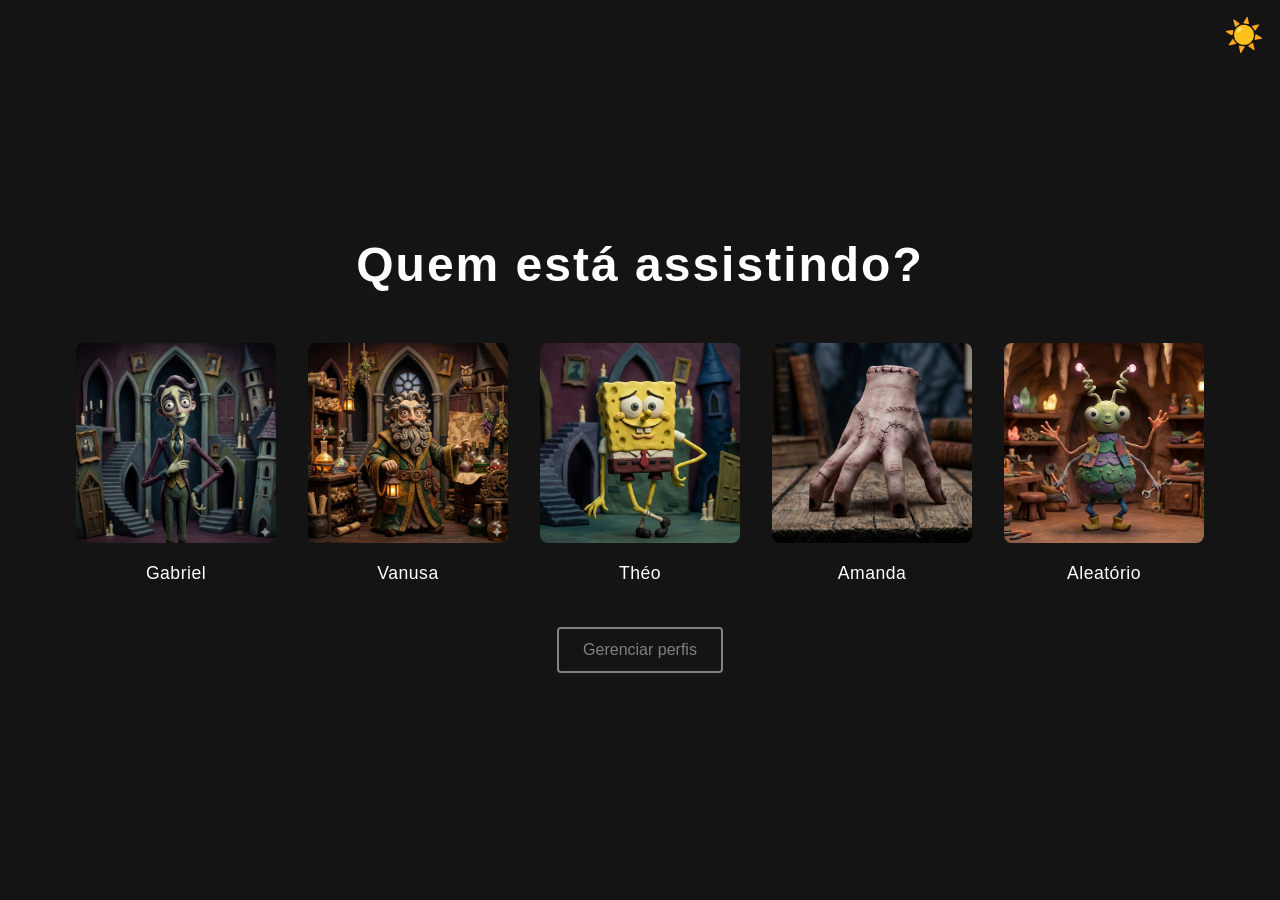
==== index.html @ 3ff797e9 ":rocket: First Commit" ====
<!DOCTYPE html>
<html lang="pt-br">

<head>
    <meta charset="UTF-8">
    <meta name="viewport" content="width=device-width, initial-scale=1.0">
    <meta name="description" content="Selecione um perfil para continuar assistindo na Netflix">
    <title>Netflix</title>
    <link rel="icon" type="image/x-icon" href="https://assets.nflxext.com/us/ffe/siteui/common/icons/nficon2016.ico">
    <link rel="stylesheet" href="style.css">
</head>

<body>
    <main>
        <button id="theme-toggle" onclick="toggleTheme()"
            style="position:absolute;top:1rem;right:1rem;z-index:10;background:none;border:none;font-size:2rem;cursor:pointer"
            aria-label="Alternar tema"></button>
        <h1>Quem está assistindo?</h1>

        <section aria-label="Perfis disponíveis">
            <nav class="profiles" aria-label="Lista de perfis">
                <ul>
                    <li>
                        <a href="#" class="profile">
                            <figure>
                                <img src="assets/perfil-1.png"
                                    alt="Homem magro e pálido, vestido com um traje formal roxo e colete dourado, em pé dentro de um castelo gótico em miniatura, cercado por escadarias, janelas em arco e velas.">
                                <figcaption>Gabriel</figcaption>
                            </figure>
                        </a>
                    </li>
                    <li>
                        <a href="#" class="profile">
                            <figure>
                                <img src="assets/perfil-2.jpg"
                                    alt="Mago em seu laboratório, cercado por pergaminhos, poções e um mapa do mundo, em um estilo de animação stop-motion.">
                                <figcaption>Vanusa</figcaption>
                            </figure>
                        </a>
                    </li>
                    <li>
                        <a href="#" class="profile">
                            <figure>
                                <img src="assets/perfil-3.jpg" alt="Perfil 3">
                                <figcaption>Théo</figcaption>
                            </figure>
                        </a>
                    </li>
                    <li>
                        <a href="#" class="profile">
                            <figure>
                                <img src="assets/perfil-4.jpg" alt="Perfil 3">
                                <figcaption>Amanda</figcaption>
                            </figure>
                        </a>
                    </li>
                    <li>
                        <a href="#" class="profile">
                            <figure>
                                <img src="assets/perfil-5.jpg" alt="Perfil 3">
                                <figcaption>Aleatório</figcaption>
                            </figure>
                        </a>
                    </li>
                </ul>
            </nav>

        </section>
        <a href="gerenciar-perfis.html">
            <button class="manage-profiles">Gerenciar perfis</button>
        </a>
    </main>

    <script src="theme.js"></script>

</body>

</html>
---- style.css ----
/* RESET GLOBAL - Remove espaçamentos padrão do navegador */
* {
    margin: 0;
    /* Remove margem padrão de todos os elementos */
    padding: 0;
    /* Remove preenchimento padrão de todos os elementos */
    box-sizing: border-box;
    /* Inclui border e padding na largura/altura total */
}

/* VARIÁVEIS DE COR - Define cores reutilizáveis em toda a aplicação */
:root {
    --primary-black: #141414;
    /* Cor de fundo principal (preto Netflix) */
    --color-button: #000000;
    /* Cor de destaque para botões (vermelho Netflix) */
    --netflix-red: #E50914;
    /* Cor de destaque (vermelho Netflix) */
    --light-gray: #808080;
    /* Cor de texto secundário (cinza claro) */
    --white: #ffffff;
    /* Cor de texto principal (branco) */
}

/* HTML - Configurações de suavidade na navegação */
html {
    scroll-behavior: smooth;
    /* Rolagem suave em âncoras e navegação */
}

/* BODY - Estilos globais do corpo da página */
body {
    background-color: var(--primary-black);
    /* Define fundo preto Netflix */
    color: var(--white);
    /* Define cor de texto padrão como branco */
    font-family: -apple-system, BlinkMacSystemFont, 'Segoe UI', 'Helvetica Neue', sans-serif;
    /* Fonte do sistema (sem carregar arquivo externo) */
    font-size: 16px;
    /* Tamanho de fonte padrão */
    line-height: 1.6;
    /* Espaçamento entre linhas para melhor legibilidade */
}

/* MAIN - Container principal que centraliza o conteúdo na tela */
main {
    display: flex;
    /* Usa Flexbox para alinhar filhos */
    flex-direction: column;
    /* Empilha os filhos verticalmente */
    align-items: center;
    /* Centraliza na horizontal */
    justify-content: center;
    /* Centraliza na vertical */
    min-height: 100vh;
    /* Altura mínima de 100% da viewport */
    padding: 20px;
    /* Espaçamento interno */
}



/* H1 DO HEADER - Título principal da página */
h1 {
    font-size: 3rem;
    /* Tamanho grande para destaque (48px) */
    font-weight: 700;
    /* Peso da fonte (negrito) */
    letter-spacing: 2px;
    /* Espaçamento entre letras */
    color: var(--white);
    /* Cor branca para contraste */
}

/* SECTION - Seção que envolve a lista de perfis */
section [aria-label="Perfis disponíveis"] {
    width: 100%; /* Ocupa toda a largura disponível */
    max-width: 1200px; /* Limita a largura máxima */
    display: flex; /* Usa Flexbox para layout */
    justify-content: center; /* Centraliza os itens horizontalmente */
}


nav.profiles {
    display: flex;
    /* Usa Flexbox para layout horizontal */
    flex-wrap: wrap;
    /* Permite quebra de linha em telas menores */
    justify-content: center;
    /* Centraliza os itens horizontalmente */
    align-items: flex-start;
    /* Alinha ao topo dos cards */
    gap: 40px;
    /* Espaçamento entre os itens */
    margin-top: 40px;
    /* Margem superior para não sobrepor o header */
}


/* REMOVE MARCADORES DE LISTA - Retira bullet dots de listas de perfis */
ul {
    list-style: none;
    /* Remove o ponto dos itens da lista */
    padding: 0;
    /* Remove o padding padrão */
    margin: 0;
    /* Remove a margem padrão */
    display: flex;
    /* Usa flexbox para os itens */
    flex-wrap: wrap;
    /* Permite que os itens quebrem para a próxima linha */
    justify-content: center;
    /* Centraliza os itens */
    gap: 2rem;
    /* Espaço entre os itens */
}

/* PERFIL EM FLEX - Controle de largura para desktop/tablet */
.profile {
    flex: 0 1 220px;
    /* Largura base e permite encolher em telas menores */
    max-width: 220px;
    /* Limita largura máxima */
}

/* PROFILE - Cada card de perfil individual */
.profile {
    display: flex; /* Usa Flexbox */
    flex-direction: column; /* Empilha conteúdo verticalmente */
    align-items: center; /* Centraliza horizontalmente */
    text-decoration: none; /* Remove sublinhado padrão de links */
    cursor: pointer; /* Muda cursor para indicar que é clicável */
    transition: transform 0.3s ease, filter 0.3s ease; /* Anima transformações e filtros suavemente */
    text-align: center; /* Centraliza texto */
    color: var(--white); /* Cor do texto branco */
}

figure {
    margin: 0;
    /* Remove margem padrão */
    display: flex;
    /* Usa flexbox */
    flex-direction: column;
    /* Organiza em coluna */
    align-items: center;
    /* Centraliza itens */
}

img {
    width: 200px; /* Largura fixa da imagem */
    height: 200px; /* Altura fixa da imagem */
    border-radius: 8px; /* Bordas arredondadas */
    object-fit: cover; /* Mantém proporção da imagem */
    margin-bottom: 0.5rem; /* Espaço abaixo da imagem */
    background: #222; /* Cor de fundo da imagem */
    display: block; /* Exibe como bloco */
    border: 1px transparent; /* Borda inicial invisível */
}

img:hover {
    border: 4px solid #fff; /* Borda branca ao passar o mouse */
}

figcaption {
    font-size: 1.1rem; /* Tamanho da fonte da legenda */
    font-weight: 500; /* Peso da fonte */
    margin-top: 0.5rem; /* Espaço acima da legenda */
    letter-spacing: 0.5px; /* Espaçamento entre letras */
}
/* MANAGE-PROFILES - Estilos para o botão "Gerenciar perfis" */
.manage-profiles {
    margin-top: 40px;
    /* Espaçamento acima do botão */
    padding: 12px 24px;
    /* Preenchimento interno (12px vertical, 24px horizontal) */
    font-size: 1rem;
    /* Tamanho da fonte (16px) */
    font-weight: 500;
    /* Peso médio da fonte */
    color: var(--light-gray);
    /* Cor cinza por padrão */
    border: 2px solid var(--light-gray);
    /* Borda cinza clara */
    border-radius: 4px;
    /* Cantos arredondados */
    background-color: transparent;
    /* Fundo transparente */
    cursor: pointer;
    /* Muda cursor para indicar que é clicável */
    transition: color 0.3s ease, border-color 0.3s ease;
    /* Anima mudanças de cor e borda */
}

.manage-profiles:hover {
    color: var(--white);
    /* Cor do texto muda para preto */
    border-color: var(--white);
    /* Borda permanece cinza claro */
}

/* Light mode */
body.light-mode {
    background: #f5f5f5;
    /* Cor de fundo clara */
    color: #222; /* Cor do texto escura */
}

.light-mode h1 {
    color: #222;
    /* Título escuro */
}
.light-mode .profile {
    color: #222;
    /* Links escuros */
}

.light-mode img {
    background: #eee;
    /* Fundo claro para imagens */
    border: 1px solid #ccc; /* Borda clara */
}

.light-mode img:hover {
    border: 4px solid var(--netflix-red);
    /* Borda escura ao passar o mouse */
}


.light-mode .manage-profiles {
    color: var(--light-gray);
    /* Cor cinza para modo claro */
    border-color: var(--light-gray);
    /* Borda cinza para modo claro */
}

.light-mode .manage-profiles:hover {
    color: var(--primary-black);
    /* Cor do texto muda para branco no modo claro */
    border-color: var(--primary-black);
    /* Borda muda para branco no modo claro */
}



/* MEDIA QUERY - Estilos para celulares (até 575.98px de largura) */
@media (max-width: 575.98px) {

    /* Reduz padding em celulares */
    main {
        padding: 10px;
        /* Menos espaçamento */
    }

    /* Reduz tamanho do h1 em celulares */
    h1 {
        font-size: 1.5rem;
        /* Diminui para 24px */
        margin-top: 20px;
        /* Adiciona espaçamento superior */
    }

    /* Ajusta grid para celulares */
    .profiles {
        grid-template-columns: repeat(auto-fit, minmax(120px, 1fr));
        /* Colunas ainda menores */
        gap: 15px;
        /* Espaçamento reduzido */
        margin-top: 60px;
        /* Margem menor */
    }

    /* Redimensiona imagens para celulares */
     img {
        width: 100px;
        /* Tamanho compacto */
        height: 100px;
        /* Tamanho compacto */
    }

    /* Reduz tamanho da legenda em celulares */
     figcaption {
        font-size: 0.9rem;
        /* Tamanho bem menor */
    }

    .manage-profiles {
        margin-top: 20px;
        padding: 8px 16px;
        font-size: 0.9rem;
        border-width: 1px;
    }
}

/* MEDIA QUERY - Estilos para tablets (até 768px de largura) */
@media (min-width: 768px) and (max-width: 991.98px) {

    /* Reduz tamanho do h1 em tablets */
    h1 {
        font-size: 2rem;
        /* Diminui para 32px */
    }

    /* Ajusta grid para tablets */
    .profiles {
        grid-template-columns: repeat(auto-fit, minmax(150px, 1fr));
        /* Colunas menores */
        gap: 25px;
        /* Reduz espaçamento */
        margin-top: 80px;
        /* Reduz margem superior */
    }

    /* Redimensiona imagens para tablets */
    img {
        width: 120px;
        /* Reduz largura */
        height: 120px;
        /* Reduz altura */
    }

    /* Reduz tamanho da legenda em tablets */
    figcaption {
        font-size: 1rem;
        /* Tamanho menor */
    }

    .manage-profiles {
        margin-top: 30px;
        padding: 10px 18px;
        font-size: 0.95rem;
        border-width: 1.5px;
    }
}

/* MEDIA QUERY - Estilos para desktops (a partir de 992px de largura) */
@media (min-width: 992px) and (max-width: 1199.98px) {

    /* Aumenta o tamanho do h1 em desktops */
    h1 {
        font-size: 3.5rem;
        /* Aumenta para 56px */
    }

    /* Ajusta grid para desktops */
    .profiles {
        grid-template-columns: repeat(auto-fit, minmax(250px, 1fr));
        /* Colunas maiores */
        gap: 50px;
        /* Aumenta espaçamento */
        margin-top: 120px;
        /* Aumenta margem superior */
    }

    /* Redimensiona imagens para desktops */
    img {
        width: 200px;
        /* Aumenta largura */
        height: 200px;
        /* Aumenta altura */
    }

    /* Aumenta tamanho da legenda em desktops */
    figcaption {
        font-size: 1.25rem;
        /* Tamanho maior */
    }

    .manage-profiles {
        margin-top: 40px;
        padding: 12px 24px;
        font-size: 1rem;
        border-width: 2px;
    }


}
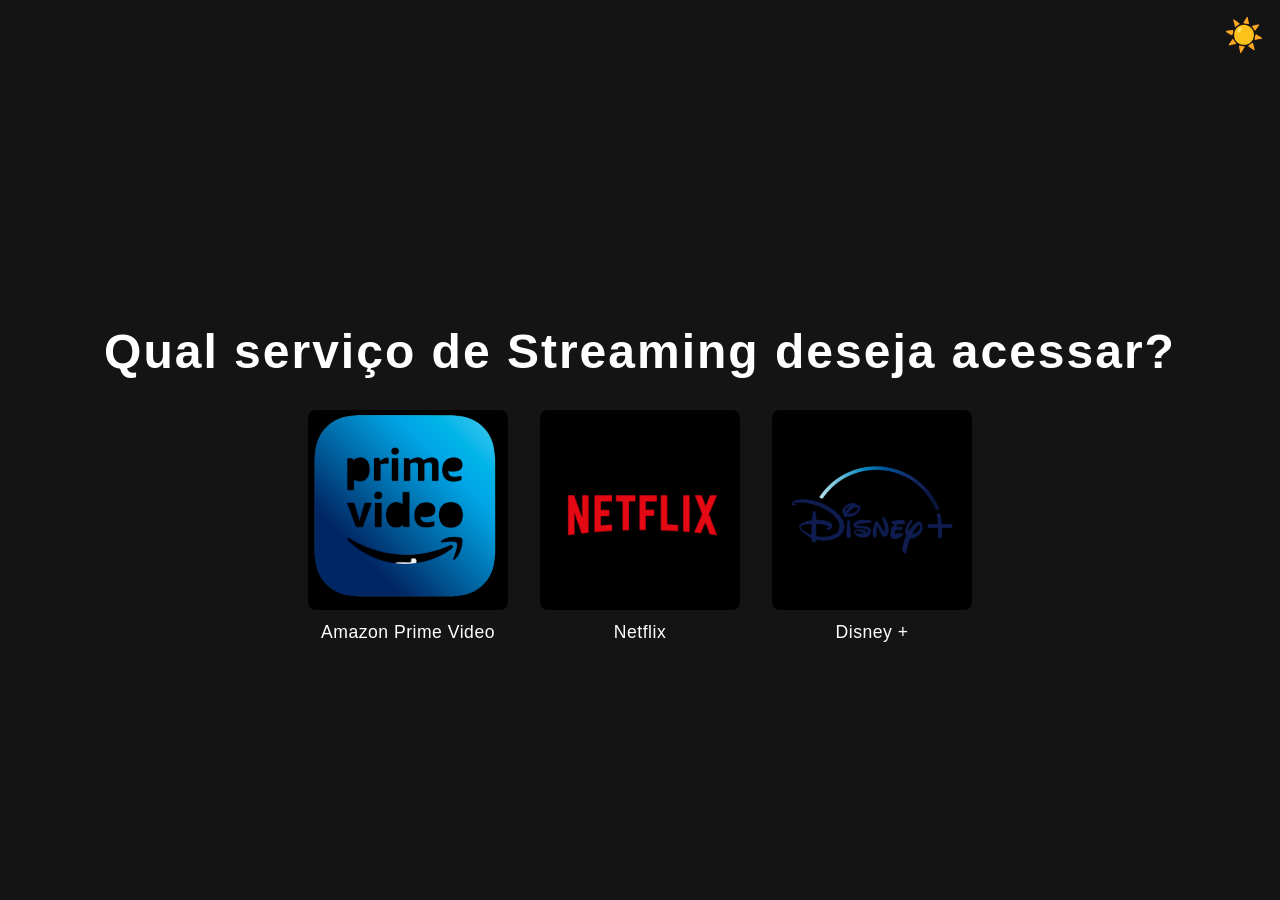
==== commit b1b39517: "feat: implementar seletor de serviços de streaming com clone Netflix Adicionar página de seleção de " ====
--- a/index.html
+++ b/index.html
@@ -4,74 +4,70 @@
 <head>
     <meta charset="UTF-8">
     <meta name="viewport" content="width=device-width, initial-scale=1.0">
-    <meta name="description" content="Selecione um perfil para continuar assistindo na Netflix">
-    <title>Netflix</title>
-    <link rel="icon" type="image/x-icon" href="https://assets.nflxext.com/us/ffe/siteui/common/icons/nficon2016.ico">
+    <title>Serviços de Streaming</title>
     <link rel="stylesheet" href="style.css">
 </head>
 
 <body>
     <main>
-        <button id="theme-toggle" onclick="toggleTheme()"
+        <button id="tema-trocar" onclick="trocarTema()"
             style="position:absolute;top:1rem;right:1rem;z-index:10;background:none;border:none;font-size:2rem;cursor:pointer"
-            aria-label="Alternar tema"></button>
-        <h1>Quem está assistindo?</h1>
+            aria-label="Alternar tema">
+            <span class="icone-tema" aria-hidden="true">🌓</span></button>
 
-        <section aria-label="Perfis disponíveis">
-            <nav class="profiles" aria-label="Lista de perfis">
-                <ul>
-                    <li>
-                        <a href="#" class="profile">
-                            <figure>
-                                <img src="assets/perfil-1.png"
-                                    alt="Homem magro e pálido, vestido com um traje formal roxo e colete dourado, em pé dentro de um castelo gótico em miniatura, cercado por escadarias, janelas em arco e velas.">
-                                <figcaption>Gabriel</figcaption>
-                            </figure>
-                        </a>
-                    </li>
-                    <li>
-                        <a href="#" class="profile">
-                            <figure>
-                                <img src="assets/perfil-2.jpg"
-                                    alt="Mago em seu laboratório, cercado por pergaminhos, poções e um mapa do mundo, em um estilo de animação stop-motion.">
-                                <figcaption>Vanusa</figcaption>
-                            </figure>
-                        </a>
-                    </li>
-                    <li>
-                        <a href="#" class="profile">
-                            <figure>
-                                <img src="assets/perfil-3.jpg" alt="Perfil 3">
-                                <figcaption>Théo</figcaption>
-                            </figure>
-                        </a>
-                    </li>
-                    <li>
-                        <a href="#" class="profile">
-                            <figure>
-                                <img src="assets/perfil-4.jpg" alt="Perfil 3">
-                                <figcaption>Amanda</figcaption>
-                            </figure>
-                        </a>
-                    </li>
-                    <li>
-                        <a href="#" class="profile">
-                            <figure>
-                                <img src="assets/perfil-5.jpg" alt="Perfil 3">
-                                <figcaption>Aleatório</figcaption>
-                            </figure>
-                        </a>
-                    </li>
-                </ul>
-            </nav>
+        <h1>Qual serviço de Streaming deseja acessar?</h1>
 
-        </section>
-        <a href="gerenciar-perfis.html">
-            <button class="manage-profiles">Gerenciar perfis</button>
-        </a>
+        <ul class="lista-servicos">
+            <li class="item-servico">
+                <a href="https://www.primevideo.com/offers/nonprimehomepage/ref=dv_web_force_root?gad_source=1&gad_campaignid=23482762750&gclid=CjwKCAjw-J3OBhBuEiwAwqZ_hxXZXmsynktlJ9eHV-ml3H_5bDN0U56ileITa_Ze5n4DlJwyzonewxoCoG8QAvD_BwE&irgwc=1&irclickid=2ee833ceN2ae611f1a4c851871a1fb62&afsrc=1&gbraid=0AAAAApxTTtj_RTIO5INp5aFNrZTjgyxvQ" class="servico">
+                    <figure class="avatar-container">
+                        <span class="imagem-perfil tema-cris" aria-hidden="true">
+                            <span class="icone-avatar">
+                                <img src="assets/prime-video.png" alt="Amazon" width="128px" height="128px">
+                            </span>
+                        </span>
+                        <figcaption class="nome-servico">Amazon Prime Video</figcaption>
+                    </figure>
+                </a>
+            </li>
+            <li class="item-servico">
+                <a href="perfil/perfil.html" class="servico" id="btn-netflix">
+                    <figure class="avatar-container">
+                        <span class="imagem-perfil tema-cris" aria-hidden="true">
+                            <span class="icone-avatar">
+                                <img src="assets/logo-netflix.png" alt="Perfil de Gabriel" width="128px" height="128px">
+                            </span>
+                        </span>
+                        <figcaption class="nome-servico">Netflix</figcaption>
+                    </figure>
+                </a>
+            </li>
+            <li class="item-servico">
+                <a href="https://www.disneyplus.com/pt-br?gclsrc=aw.ds&cid=DSS-Search-Google-11533092612-&s_kwcid=AL!8468!3!798582264428!e!!g!!174457321395-11338870&gad_source=1&gad_campaignid=11533092612&gbraid=0AAAAACzWEUGpUNIkmSHJIllq36QdPBni0&gclid=CjwKCAjw-J3OBhBuEiwAwqZ_h6fOUyLscGZu1T_OO1XPaZX3NAYERzaxK3QiVUaYR8u9MMVTQNib0hoC8eQQAvD_BwE" class="servico">
+                    <figure class="avatar-container">
+                        <span class="imagem-perfil tema-cris" aria-hidden="true">
+                            <span class="icone-avatar">
+                                <img src="assets/disney.png" alt="Disney +" width="128px" height="128px">
+                            </span>
+                        </span>
+                        <figcaption class="nome-servico">Disney + </figcaption>
+                    </figure>
+                </a>
+            </li>
+
+        </ul>
+
     </main>
 
-    <script src="theme.js"></script>
+    <div id="video-overlay">
+        <video id="netflix-video" preload="auto" playsinline>
+            <source src="assets/netflix-intro.mp4" type="video/mp4">
+            Seu navegador não suporta vídeos.
+        </video>
+    </div>
+
+    <script src="js/video.js"></script>
+    <script src="perfil/js/index.js"></script>
 
 </body>
 
--- a/style.css
+++ b/style.css
@@ -1,11 +1,13 @@
 /* RESET GLOBAL - Remove espaçamentos padrão do navegador */
 * {
     margin: 0;
-    /* Remove margem padrão de todos os elementos */
     padding: 0;
-    /* Remove preenchimento padrão de todos os elementos */
     box-sizing: border-box;
-    /* Inclui border e padding na largura/altura total */
+
+}
+
+html {
+    scroll-behavior: smooth;
 }
 
 /* VARIÁVEIS DE COR - Define cores reutilizáveis em toda a aplicação */
@@ -22,13 +24,6 @@
     /* Cor de texto principal (branco) */
 }
 
-/* HTML - Configurações de suavidade na navegação */
-html {
-    scroll-behavior: smooth;
-    /* Rolagem suave em âncoras e navegação */
-}
-
-/* BODY - Estilos globais do corpo da página */
 body {
     background-color: var(--primary-black);
     /* Define fundo preto Netflix */
@@ -42,7 +37,7 @@
     /* Espaçamento entre linhas para melhor legibilidade */
 }
 
-/* MAIN - Container principal que centraliza o conteúdo na tela */
+
 main {
     display: flex;
     /* Usa Flexbox para alinhar filhos */
@@ -56,11 +51,10 @@
     /* Altura mínima de 100% da viewport */
     padding: 20px;
     /* Espaçamento interno */
-}
-
-
-
-/* H1 DO HEADER - Título principal da página */
+    padding-top: 80px;
+    /* Adiciona espaço para o header fixo (60px + 20px de margem) */
+}
+
 h1 {
     font-size: 3rem;
     /* Tamanho grande para destaque (48px) */
@@ -72,32 +66,12 @@
     /* Cor branca para contraste */
 }
 
-/* SECTION - Seção que envolve a lista de perfis */
-section [aria-label="Perfis disponíveis"] {
-    width: 100%; /* Ocupa toda a largura disponível */
-    max-width: 1200px; /* Limita a largura máxima */
-    display: flex; /* Usa Flexbox para layout */
-    justify-content: center; /* Centraliza os itens horizontalmente */
-}
-
-
-nav.profiles {
-    display: flex;
-    /* Usa Flexbox para layout horizontal */
-    flex-wrap: wrap;
-    /* Permite quebra de linha em telas menores */
-    justify-content: center;
-    /* Centraliza os itens horizontalmente */
-    align-items: flex-start;
-    /* Alinha ao topo dos cards */
-    gap: 40px;
-    /* Espaçamento entre os itens */
-    margin-top: 40px;
-    /* Margem superior para não sobrepor o header */
-}
-
-
-/* REMOVE MARCADORES DE LISTA - Retira bullet dots de listas de perfis */
+
+.lista-servicos {
+    margin-top: 20px;
+}
+
+
 ul {
     list-style: none;
     /* Remove o ponto dos itens da lista */
@@ -115,24 +89,13 @@
     /* Espaço entre os itens */
 }
 
-/* PERFIL EM FLEX - Controle de largura para desktop/tablet */
-.profile {
-    flex: 0 1 220px;
-    /* Largura base e permite encolher em telas menores */
-    max-width: 220px;
-    /* Limita largura máxima */
-}
-
-/* PROFILE - Cada card de perfil individual */
-.profile {
-    display: flex; /* Usa Flexbox */
-    flex-direction: column; /* Empilha conteúdo verticalmente */
-    align-items: center; /* Centraliza horizontalmente */
-    text-decoration: none; /* Remove sublinhado padrão de links */
-    cursor: pointer; /* Muda cursor para indicar que é clicável */
-    transition: transform 0.3s ease, filter 0.3s ease; /* Anima transformações e filtros suavemente */
-    text-align: center; /* Centraliza texto */
-    color: var(--white); /* Cor do texto branco */
+.servico {
+    text-decoration: none;
+    color: var(--white);
+    font-size: 1.1rem;
+    font-weight: 500;
+    letter-spacing: 0.5px;
+    margin-top: 0.5rem;
 }
 
 figure {
@@ -146,78 +109,77 @@
     /* Centraliza itens */
 }
 
+.imagem-perfil {
+    width: 200px;
+    height: 200px;
+
+}
+
+.imagem-perfil img {
+    width: 100%;
+    height: 100%;
+    border-radius: 8px;
+    object-fit: cover;
+    background: #000000;
+    display: block;
+    border: 1px transparent;
+}
+
+
+
 img {
-    width: 200px; /* Largura fixa da imagem */
-    height: 200px; /* Altura fixa da imagem */
-    border-radius: 8px; /* Bordas arredondadas */
-    object-fit: cover; /* Mantém proporção da imagem */
-    margin-bottom: 0.5rem; /* Espaço abaixo da imagem */
-    background: #222; /* Cor de fundo da imagem */
-    display: block; /* Exibe como bloco */
-    border: 1px transparent; /* Borda inicial invisível */
+    border-radius: 8px;
+    /* Bordas arredondadas */
+    object-fit: cover;
+    /* Mantém proporção da imagem */
+    margin-bottom: 0.5rem;
+    /* Espaço abaixo da imagem */
+    
+    display: block;
+    /* Exibe como bloco */
+    border: 1px transparent;
+    /* Borda inicial invisível */
 }
 
 img:hover {
-    border: 4px solid #fff; /* Borda branca ao passar o mouse */
+    border: 4px solid #fff;
+    /* Borda branca ao passar o mouse */
 }
 
 figcaption {
-    font-size: 1.1rem; /* Tamanho da fonte da legenda */
-    font-weight: 500; /* Peso da fonte */
-    margin-top: 0.5rem; /* Espaço acima da legenda */
-    letter-spacing: 0.5px; /* Espaçamento entre letras */
-}
-/* MANAGE-PROFILES - Estilos para o botão "Gerenciar perfis" */
-.manage-profiles {
-    margin-top: 40px;
-    /* Espaçamento acima do botão */
-    padding: 12px 24px;
-    /* Preenchimento interno (12px vertical, 24px horizontal) */
-    font-size: 1rem;
-    /* Tamanho da fonte (16px) */
+    font-size: 1.1rem;
+    /* Tamanho da fonte da legenda */
     font-weight: 500;
-    /* Peso médio da fonte */
-    color: var(--light-gray);
-    /* Cor cinza por padrão */
-    border: 2px solid var(--light-gray);
-    /* Borda cinza clara */
-    border-radius: 4px;
-    /* Cantos arredondados */
-    background-color: transparent;
-    /* Fundo transparente */
-    cursor: pointer;
-    /* Muda cursor para indicar que é clicável */
-    transition: color 0.3s ease, border-color 0.3s ease;
-    /* Anima mudanças de cor e borda */
-}
-
-.manage-profiles:hover {
-    color: var(--white);
-    /* Cor do texto muda para preto */
-    border-color: var(--white);
-    /* Borda permanece cinza claro */
+    /* Peso da fonte */
+    margin-top: 0.5rem;
+    /* Espaço acima da legenda */
+    letter-spacing: 0.5px;
+    /* Espaçamento entre letras */
 }
 
 /* Light mode */
 body.light-mode {
     background: #f5f5f5;
     /* Cor de fundo clara */
-    color: #222; /* Cor do texto escura */
+    color: #222;
+    /* Cor do texto escura */
 }
 
 .light-mode h1 {
     color: #222;
     /* Título escuro */
 }
-.light-mode .profile {
+
+.light-mode .servico {
     color: #222;
     /* Links escuros */
 }
 
 .light-mode img {
-    background: #eee;
+    background: #f5f5f5;
     /* Fundo claro para imagens */
-    border: 1px solid #ccc; /* Borda clara */
+    border: 1px solid #ccc;
+    /* Borda clara */
 }
 
 .light-mode img:hover {
@@ -225,152 +187,51 @@
     /* Borda escura ao passar o mouse */
 }
 
-
-.light-mode .manage-profiles {
-    color: var(--light-gray);
-    /* Cor cinza para modo claro */
-    border-color: var(--light-gray);
-    /* Borda cinza para modo claro */
-}
-
-.light-mode .manage-profiles:hover {
-    color: var(--primary-black);
-    /* Cor do texto muda para branco no modo claro */
-    border-color: var(--primary-black);
-    /* Borda muda para branco no modo claro */
-}
-
-
-
-/* MEDIA QUERY - Estilos para celulares (até 575.98px de largura) */
-@media (max-width: 575.98px) {
-
-    /* Reduz padding em celulares */
-    main {
-        padding: 10px;
-        /* Menos espaçamento */
-    }
-
-    /* Reduz tamanho do h1 em celulares */
-    h1 {
-        font-size: 1.5rem;
-        /* Diminui para 24px */
-        margin-top: 20px;
-        /* Adiciona espaçamento superior */
-    }
-
-    /* Ajusta grid para celulares */
-    .profiles {
-        grid-template-columns: repeat(auto-fit, minmax(120px, 1fr));
-        /* Colunas ainda menores */
-        gap: 15px;
-        /* Espaçamento reduzido */
-        margin-top: 60px;
-        /* Margem menor */
-    }
-
-    /* Redimensiona imagens para celulares */
-     img {
-        width: 100px;
-        /* Tamanho compacto */
-        height: 100px;
-        /* Tamanho compacto */
-    }
-
-    /* Reduz tamanho da legenda em celulares */
-     figcaption {
-        font-size: 0.9rem;
-        /* Tamanho bem menor */
-    }
-
-    .manage-profiles {
-        margin-top: 20px;
-        padding: 8px 16px;
-        font-size: 0.9rem;
-        border-width: 1px;
-    }
-}
-
-/* MEDIA QUERY - Estilos para tablets (até 768px de largura) */
-@media (min-width: 768px) and (max-width: 991.98px) {
-
-    /* Reduz tamanho do h1 em tablets */
-    h1 {
-        font-size: 2rem;
-        /* Diminui para 32px */
-    }
-
-    /* Ajusta grid para tablets */
-    .profiles {
-        grid-template-columns: repeat(auto-fit, minmax(150px, 1fr));
-        /* Colunas menores */
-        gap: 25px;
-        /* Reduz espaçamento */
-        margin-top: 80px;
-        /* Reduz margem superior */
-    }
-
-    /* Redimensiona imagens para tablets */
-    img {
-        width: 120px;
-        /* Reduz largura */
-        height: 120px;
-        /* Reduz altura */
-    }
-
-    /* Reduz tamanho da legenda em tablets */
-    figcaption {
-        font-size: 1rem;
-        /* Tamanho menor */
-    }
-
-    .manage-profiles {
-        margin-top: 30px;
-        padding: 10px 18px;
-        font-size: 0.95rem;
-        border-width: 1.5px;
-    }
-}
-
-/* MEDIA QUERY - Estilos para desktops (a partir de 992px de largura) */
-@media (min-width: 992px) and (max-width: 1199.98px) {
-
-    /* Aumenta o tamanho do h1 em desktops */
-    h1 {
-        font-size: 3.5rem;
-        /* Aumenta para 56px */
-    }
-
-    /* Ajusta grid para desktops */
-    .profiles {
-        grid-template-columns: repeat(auto-fit, minmax(250px, 1fr));
-        /* Colunas maiores */
-        gap: 50px;
-        /* Aumenta espaçamento */
-        margin-top: 120px;
-        /* Aumenta margem superior */
-    }
-
-    /* Redimensiona imagens para desktops */
-    img {
-        width: 200px;
-        /* Aumenta largura */
-        height: 200px;
-        /* Aumenta altura */
-    }
-
-    /* Aumenta tamanho da legenda em desktops */
-    figcaption {
-        font-size: 1.25rem;
-        /* Tamanho maior */
-    }
-
-    .manage-profiles {
-        margin-top: 40px;
-        padding: 12px 24px;
-        font-size: 1rem;
-        border-width: 2px;
-    }
-
-
+/* PARA O VÍDEO DE FUNDO - Estilos para o overlay de vídeo */
+
+#video-overlay {
+    position: fixed;
+    top: 0;
+    left: 0;
+    width: 100vw;
+    height: 100vh;
+    background-color: #000;
+    z-index: 9999;
+    display: flex;
+    align-items: center;
+    justify-content: center;
+    
+    /* Garante que nada escape do container */
+    overflow: hidden; 
+    
+    opacity: 0;
+    pointer-events: none;
+    transition: opacity 0.8s ease;
+}
+
+/* Quando esta classe for adicionada, o vídeo aparece */
+#video-overlay.active {
+    opacity: 1;
+    pointer-events: auto;
+    overflow: hidden;
+}
+
+#video-overlay video {
+    transform: scale(1.1);
+}
+
+#video-overlay video {
+    /* Força o tamanho da tela inteira */
+    width: 100vw !important;
+    height: 100vh !important;
+    
+    /* Remove qualquer margem automática */
+    margin: 0;
+    padding: 0;
+
+    /* A PROPRIEDADE CHAVE: */
+    object-fit: cover; /* Isso corta levemente as sobras para preencher tudo */
+    
+    /* Garante que o vídeo fique centralizado antes de expandir */
+    object-position: center; 
 }
